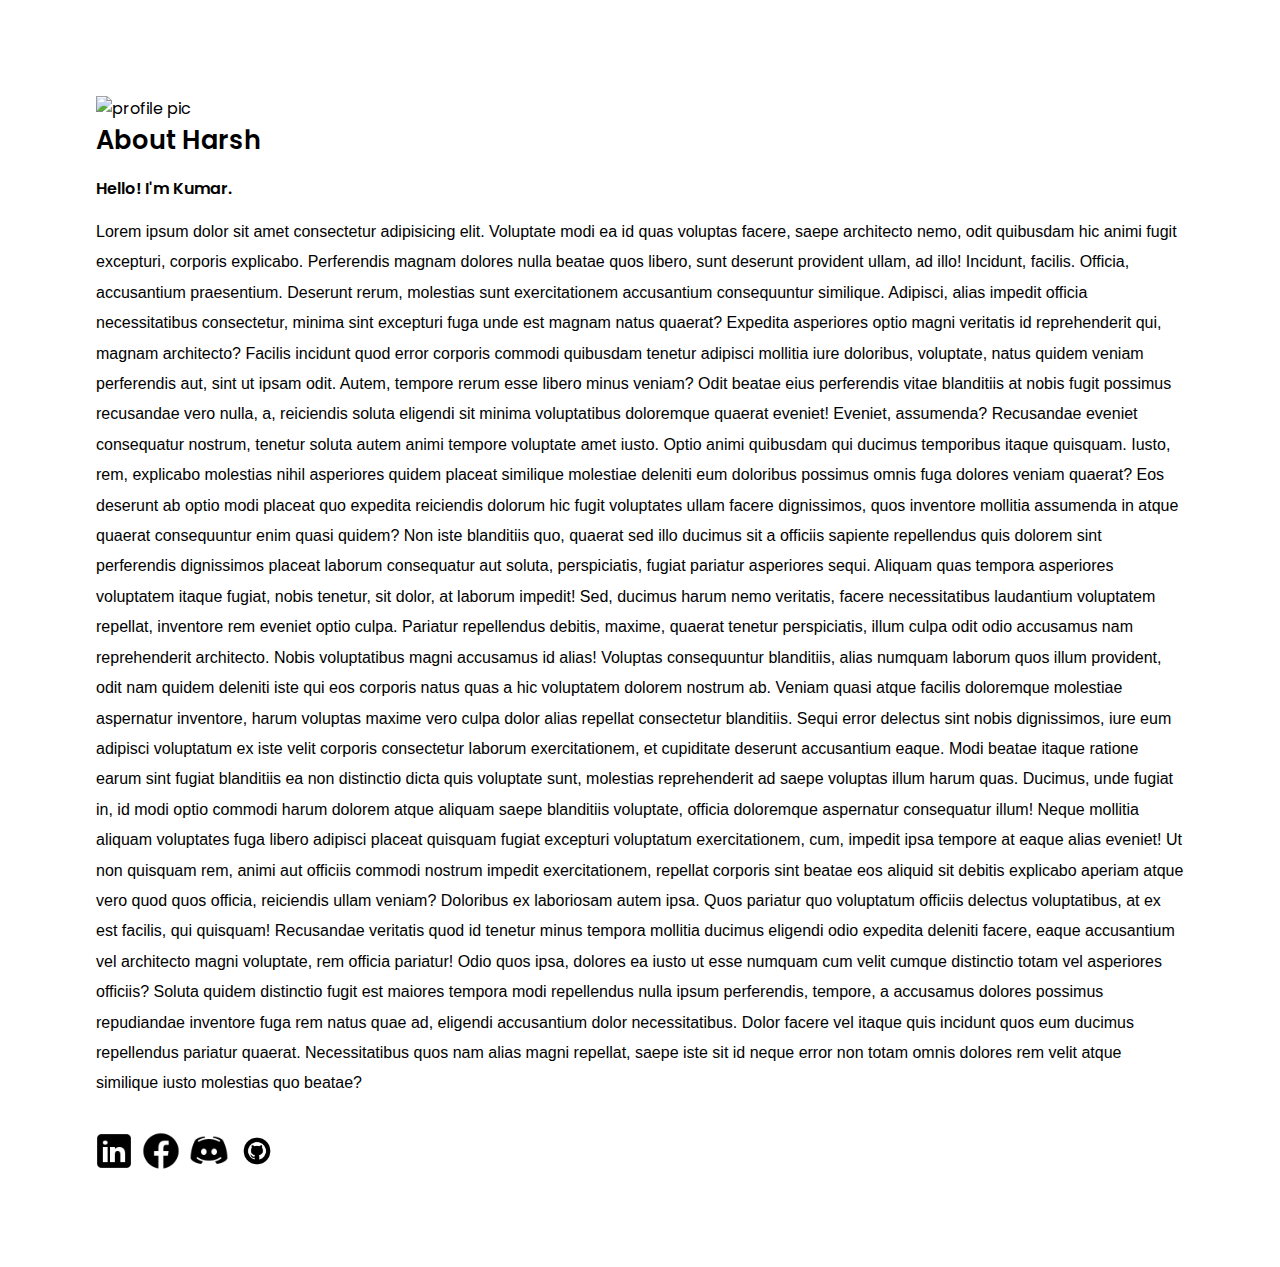
==== about.html @ 4761dad5 "initial_commit" ====
<!DOCTYPE html>
<html lang="en">
<head>
    <meta charset="UTF-8">
    <meta http-equiv="X-UA-Compatible" content="IE=edge">
    <meta name="viewport" content="width=device-width, initial-scale=1.0">
    <title>About Harsh</title>
    <link rel="stylesheet" href="all.css" />
</head>
<body>
    <section class="about">
        <div class="container flex items-centre">
        <div class="left flex-1 justify-right">
        <img src="./images/dumi.JPG" height="400px" alt="profile pic">
        </div>
        <div class="right flex-1">
        <h1>About <span>Harsh</span></h1>
        <h3>Hello! I'm Kumar.</h3>
        <p>Lorem ipsum dolor sit amet consectetur adipisicing elit. Voluptate modi ea id quas voluptas facere, saepe architecto nemo, odit quibusdam hic animi fugit excepturi, corporis explicabo. Perferendis magnam dolores nulla beatae quos libero, sunt deserunt provident ullam, ad illo! Incidunt, facilis. Officia, accusantium praesentium. Deserunt rerum, molestias sunt exercitationem accusantium consequuntur similique. Adipisci, alias impedit officia necessitatibus consectetur, minima sint excepturi fuga unde est magnam natus quaerat? Expedita asperiores optio magni veritatis id reprehenderit qui, magnam architecto? Facilis incidunt quod error corporis commodi quibusdam tenetur adipisci mollitia iure doloribus, voluptate, natus quidem veniam perferendis aut, sint ut ipsam odit. Autem, tempore rerum esse libero minus veniam? Odit beatae eius perferendis vitae blanditiis at nobis fugit possimus recusandae vero nulla, a, reiciendis soluta eligendi sit minima voluptatibus doloremque quaerat eveniet! Eveniet, assumenda? Recusandae eveniet consequatur nostrum, tenetur soluta autem animi tempore voluptate amet iusto. Optio animi quibusdam qui ducimus temporibus itaque quisquam. Iusto, rem, explicabo molestias nihil asperiores quidem placeat similique molestiae deleniti eum doloribus possimus omnis fuga dolores veniam quaerat? Eos deserunt ab optio modi placeat quo expedita reiciendis dolorum hic fugit voluptates ullam facere dignissimos, quos inventore mollitia assumenda in atque quaerat consequuntur enim quasi quidem? Non iste blanditiis quo, quaerat sed illo ducimus sit a officiis sapiente repellendus quis dolorem sint perferendis dignissimos placeat laborum consequatur aut soluta, perspiciatis, fugiat pariatur asperiores sequi. Aliquam quas tempora asperiores voluptatem itaque fugiat, nobis tenetur, sit dolor, at laborum impedit! Sed, ducimus harum nemo veritatis, facere necessitatibus laudantium voluptatem repellat, inventore rem eveniet optio culpa. Pariatur repellendus debitis, maxime, quaerat tenetur perspiciatis, illum culpa odit odio accusamus nam reprehenderit architecto. Nobis voluptatibus magni accusamus id alias! Voluptas consequuntur blanditiis, alias numquam laborum quos illum provident, odit nam quidem deleniti iste qui eos corporis natus quas a hic voluptatem dolorem nostrum ab. Veniam quasi atque facilis doloremque molestiae aspernatur inventore, harum voluptas maxime vero culpa dolor alias repellat consectetur blanditiis. Sequi error delectus sint nobis dignissimos, iure eum adipisci voluptatum ex iste velit corporis consectetur laborum exercitationem, et cupiditate deserunt accusantium eaque. Modi beatae itaque ratione earum sint fugiat blanditiis ea non distinctio dicta quis voluptate sunt, molestias reprehenderit ad saepe voluptas illum harum quas. Ducimus, unde fugiat in, id modi optio commodi harum dolorem atque aliquam saepe blanditiis voluptate, officia doloremque aspernatur consequatur illum! Neque mollitia aliquam voluptates fuga libero adipisci placeat quisquam fugiat excepturi voluptatum exercitationem, cum, impedit ipsa tempore at eaque alias eveniet! Ut non quisquam rem, animi aut officiis commodi nostrum impedit exercitationem, repellat corporis sint beatae eos aliquid sit debitis explicabo aperiam atque vero quod quos officia, reiciendis ullam veniam? Doloribus ex laboriosam autem ipsa. Quos pariatur quo voluptatum officiis delectus voluptatibus, at ex est facilis, qui quisquam! Recusandae veritatis quod id tenetur minus tempora mollitia ducimus eligendi odio expedita deleniti facere, eaque accusantium vel architecto magni voluptate, rem officia pariatur! Odio quos ipsa, dolores ea iusto ut esse numquam cum velit cumque distinctio totam vel asperiores officiis? Soluta quidem distinctio fugit est maiores tempora modi repellendus nulla ipsum perferendis, tempore, a accusamus dolores possimus repudiandae inventore fuga rem natus quae ad, eligendi accusantium dolor necessitatibus. Dolor facere vel itaque quis incidunt quos eum ducimus repellendus pariatur quaerat. Necessitatibus quos nam alias magni repellat, saepe iste sit id neque error non totam omnis dolores rem velit atque similique iusto molestias quo beatae?
        </p>
        <div class="socials">
        <a href="https://www.linkedin.com/in/harsh-kumar-1849b61b8/"><img src="./images/linkedin.png" width="40px"></a>
        <a href="https://www.facebook.com/rao.dk.923"><img src="./images/fb.png" width="40px"></a>
        <a href="Harsh_Yadav#8225"><img src="./images/discord.png" width="40px"></a>
        <a href="https://github.com/HARSHKUMAR65"><img src="./images/github.png" width="40px"></a>
        </div>
        </div>
        </div>
        </section>
</body>
</html>
---- all.css ----
@import url("https://fonts.googleapis.com/css2?family=Poppins:wght@400;500;600;700&display=swap");

* {
  margin: 0;
  padding: 0;
  box-sizing: border-box;
  font-family: "Poppins", sans-serif;
}
a {
  text-decoration: none;
}
.hero {
  width: 100%;
  height: 100vh;
  background: url(img/bg.png);
  background-size: cover;
}
nav {
  display: flex;
  align-items: center;
  justify-content: space-between;
  padding: 30px 100px;
}
.logo {
  max-height: 60px;
}
nav ul li {
  list-style: none;
  display: inline-block;
  padding: 10px 20px;
}
nav ul li a {
  color: #1d1d24;
  position: relative;
  padding: 5px 0;
}
nav ul li a:hover {
  color: blue;
}
nav ul li a:after {
  content: "";
  position: absolute;
  left: 0;
  width: 0;
  height: 3px;
  background: blue;
  transition: 0.3s;
  bottom: 0;
}
nav ul li a:hover:after {
  width: 100%;
}
.btn {
  color: #fff;
  font-size: 16px;
  text-transform: uppercase;
  letter-spacing: 2px;
  padding: 16px 40px;
  border-radius: 500px;
  display: inline-block;
  font-weight: 500;
  transition: all 0.4s ease-in-out;
  background-size: 152% 100%;
  background: blue;
  border: 2px solid blue;
}
.btn:hover {
  background: transparent;
  border-color: blue;
  color: blue;
}
.content {
  position: absolute;
  top: 35%;
  left: 8%;
}
.content .title {
  color: #0a0a0a;
  font-size: 15px;
  text-transform: uppercase;
  letter-spacing: 4px;
  display: inline-block;
  margin-bottom: 20px;
  background: linear-gradient(
    120deg,
    #1c99fe 20.69%,
    #7644ff 50.19%,
    blue
  );
}
.content h1 {
  color: #1f1f25;
  font-size: 75px;
  font-weight: 900;
  line-height: 90px;
  text-transform: inherit;
  width: 70%;
}
.content h1 span {
  color: blue;
}
.content p {
  width: 55%;
  color: #202020;
  margin-top: 25px;
  margin-bottom: 30px;
}

/* about page */
section{
  padding: 6rem;
  }
  section.about h1{
  margin-bottom: 1rem;
  font-size: 1.6rem;
  font-weight: 600;
  }
  section.about h1 span{
  color: var(--primary);
  }
  section.about h3{
  font-size: 1rem;
  margin-bottom: 1rem;
  font-weight: 600;
  }
  section.about p{
  font-family: 'Lato', sans-serif;
  color: var(--secondary);
  line-height: 1.9rem;
  margin-bottom: 2rem;
  }
  section.about .socials{
  display: flex;
  }
  section.about .socials a{
  display: flex;
  align-items: center;
  justify-content: center;
  width: 35px;
  margin-right: 0.8rem;
  border-radius: 50%;
  }
  section.about .socials a:hover{
  background: var(--primary);
  }
  /* services */
  section.services{
    background: white
    }
    .services-head{
    color: black;
    text-align: center;
    align-items: center;
    margin-bottom: 1rem;
    line-height: 0.5rem;
    color: var(--primary);
    }
    section.services .card-grid{
      display: grid;
      grid-template-columns: repeat(2,1fr);
      column-gap: 1rem;
      display: inline-block;
      }




   /* projects */
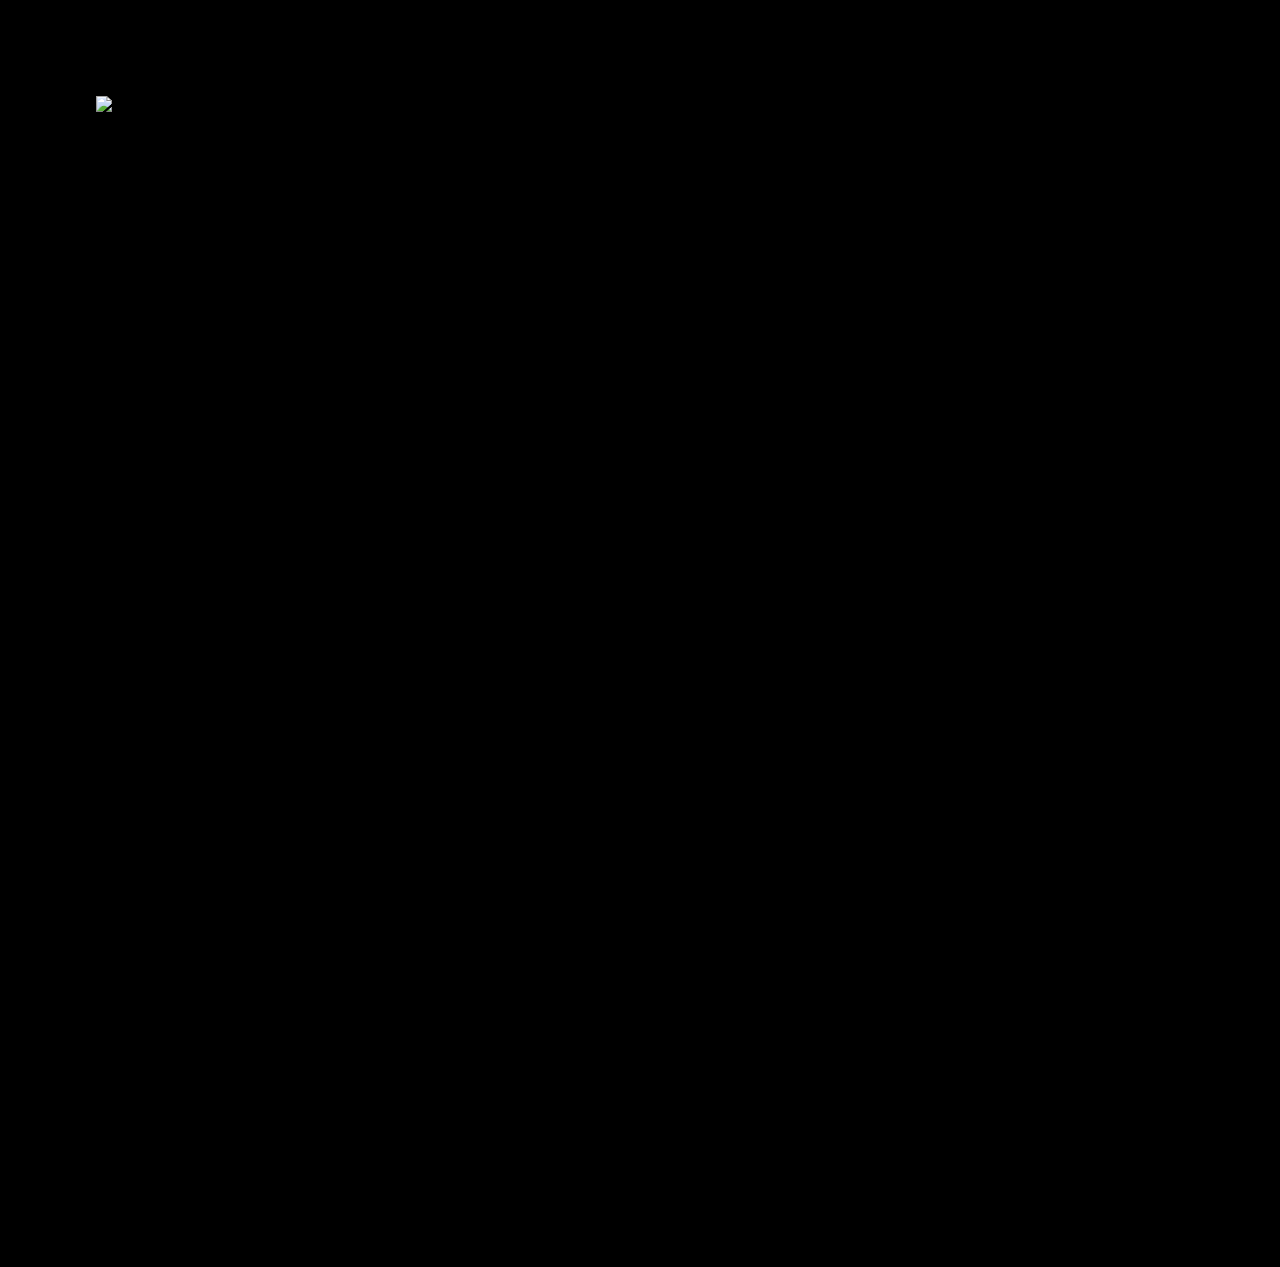
==== commit 3ad2f9b6: "initial_commit" ====
--- a/about.html
+++ b/about.html
@@ -7,6 +7,9 @@
     <title>About Harsh</title>
     <link rel="stylesheet" href="all.css" />
 </head>
+
+
+
 <body>
     <section class="about">
         <div class="container flex items-centre">
@@ -28,4 +31,7 @@
         </div>
         </section>
 </body>
+
+
+
 </html>--- a/all.css
+++ b/all.css
@@ -1,6 +1,6 @@
 @import url("https://fonts.googleapis.com/css2?family=Poppins:wght@400;500;600;700&display=swap");
 
-* {
+*{
   margin: 0;
   padding: 0;
   box-sizing: border-box;
@@ -9,27 +9,27 @@
 a {
   text-decoration: none;
 }
-.hero {
+.hero{
   width: 100%;
   height: 100vh;
   background: url(img/bg.png);
   background-size: cover;
 }
-nav {
+nav{
   display: flex;
   align-items: center;
   justify-content: space-between;
   padding: 30px 100px;
 }
-.logo {
+.logo{
   max-height: 60px;
 }
-nav ul li {
+nav ul li{
   list-style: none;
   display: inline-block;
   padding: 10px 20px;
 }
-nav ul li a {
+nav ul li a{
   color: #1d1d24;
   position: relative;
   padding: 5px 0;
@@ -165,4 +165,58 @@
 
 
 
-   /* projects */+   /* projects */
+   .project_head{
+    color: #fff;
+    font-size: 16px;
+    text-transform: uppercase;
+    letter-spacing: 2px;
+    padding: 16px 40px;
+    border-radius: 500px;
+    display: inline-block;
+    font-weight: 500;
+    transition: all 0.4s ease-in-out;
+    background-size: 152% 100%;
+    background: blue;
+    border: 2px solid blue;
+  }
+body {
+  background: #000;
+}
+
+.stage {
+  height: 100vh;
+  overflow: hidden;
+  position: relative;
+  width: 100vw;
+}
+
+.actor {
+  animation: kenburns 30s linear infinite;
+  background-size: cover;
+  background-position: 50%;
+  height: 100vh;
+  inset: 0;
+  opacity: 0;
+  position: absolute;
+  scale: 1.2;
+  width: 100vw;
+}
+
+
+@keyframes kenburns {
+  25% {
+    opacity: 1;
+  }
+
+  50% {
+    opacity: .8;
+    scale: 1;
+  }
+
+  60% {
+    opacity: 0;
+  }
+}
+
+/*prjct*/
